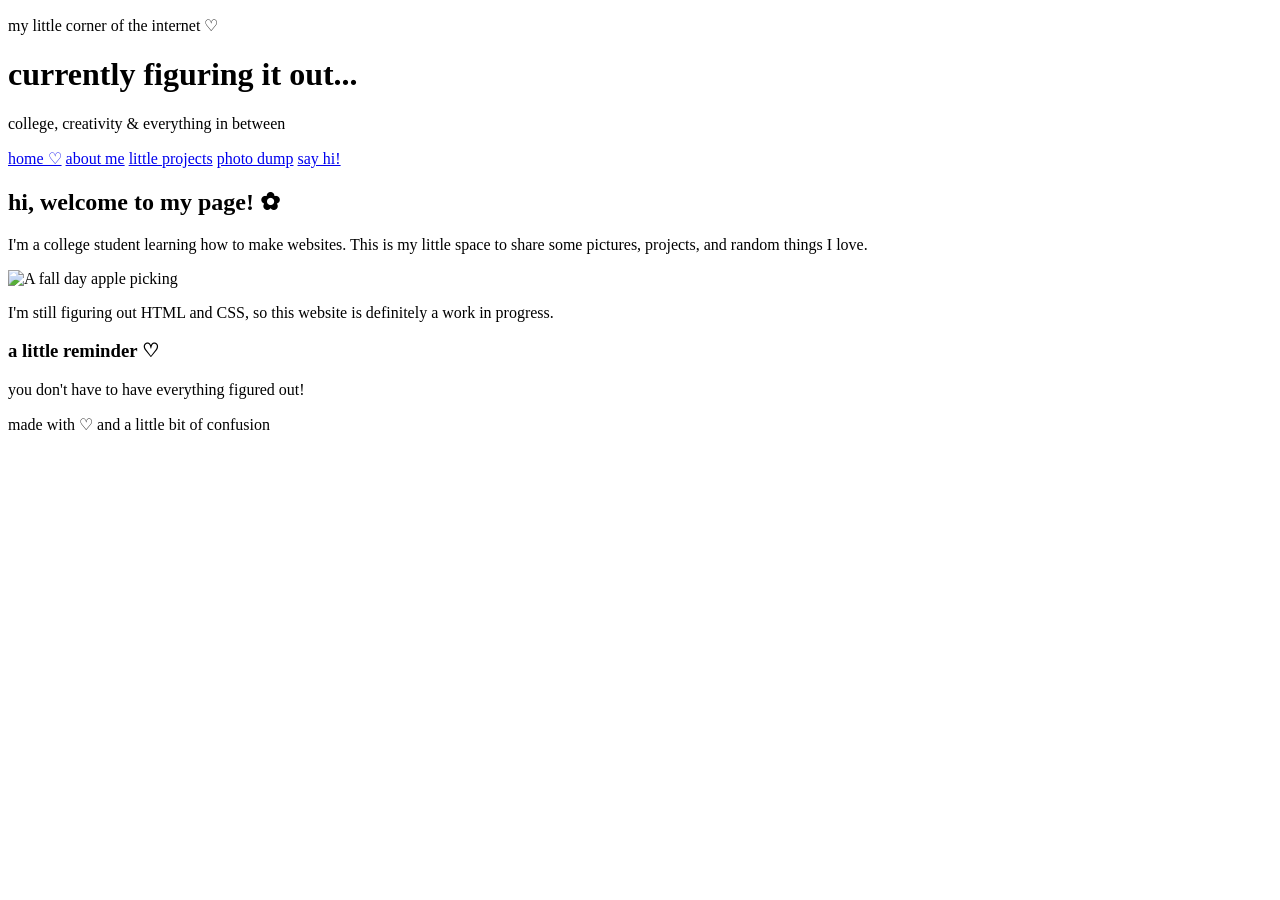
==== midterm-site/index.html @ cbe86b7a "Add initial HTML structure for midterm site" ====
<!DOCTYPE html>
<html lang="en">
<head>
  <meta charset="UTF-8">
  <meta name="viewport" content="width=device-width, initial-scale=1">
  <title>Currently Figuring It Out</title>
  <link rel="stylesheet" href="style.css">
</head>
<body>
  <header>
    <p>my little corner of the internet ♡</p>
    <h1>currently figuring it out...</h1>
    <p>college, creativity & everything in between</p>
  </header>

  <nav>
    <a href="index.html">home ♡</a>
    <a href="about.html">about me</a>
    <a href="projects.html">little projects</a>
    <a href="gallery.html">photo dump</a>
    <a href="contact.html">say hi!</a>
  </nav>

  <main>
    <h2>hi, welcome to my page! ✿</h2>
    <p>
      I'm a college student learning how to make websites.
      This is my little space to share some pictures,
      projects, and random things I love.
    </p>

    <img src="apple-picking.jpg"
         alt="A fall day apple picking"
         width="400">

    <p>
      I'm still figuring out HTML and CSS,
      so this website is definitely a work in progress.
    </p>

    <h3>a little reminder ♡</h3>
    <p>you don't have to have everything figured out!</p>
  </main>

  <footer>
    <p>made with ♡ and a little bit of confusion</p>
  </footer>
</body>
</html>
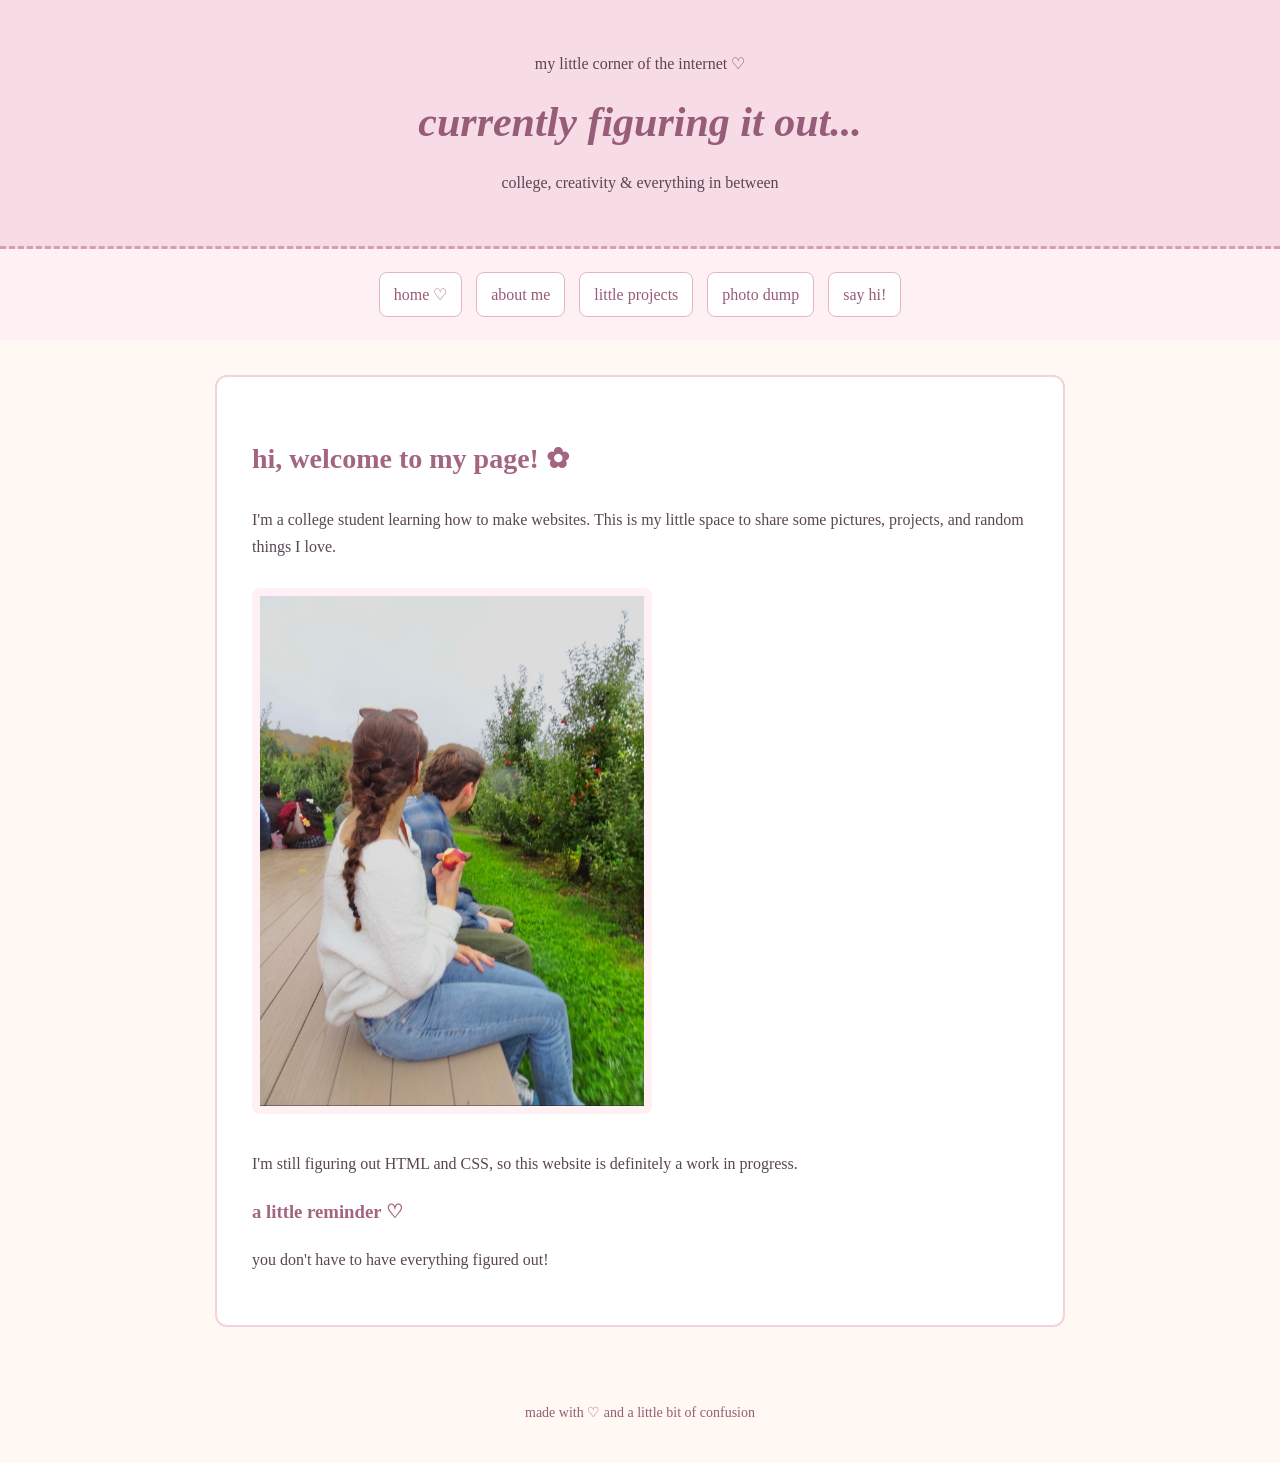
==== commit 4c400e7d: "Midterm Starting point" ====
--- a/midterm-site/index.html
+++ b/midterm-site/index.html
@@ -29,12 +29,7 @@
       This is my little space to share some pictures,
       projects, and random things I love.
     </p>
-
-    <img src="apple-picking.jpg"
-         alt="A fall day apple picking"
-         width="400">
-
-    <p>
+    <img src="apple-picking.jpg" alt="A fall day apple picking" width="400">    <p>
       I'm still figuring out HTML and CSS,
       so this website is definitely a work in progress.
     </p>
--- a/midterm-site/style.css
+++ b/midterm-site/style.css
@@ -0,0 +1,122 @@
+
+/* my little website ♡ */
+
+* {
+  box-sizing: border-box;
+}
+
+body {
+  background-color: #fff8f3;
+  color: #594653;
+  font-family: Georgia, serif;
+  margin: 0;
+  line-height: 1.7;
+}
+
+header {
+  background-color: #f7dce5;
+  text-align: center;
+  padding: 45px 20px;
+  border-bottom: 3px dashed #d89eae;
+}
+
+header h1 {
+  font-size: 42px;
+  color: #965c78;
+  margin: 10px 0;
+  font-style: italic;
+}
+
+header p {
+  margin: 5px;
+}
+
+nav {
+  background-color: #fff0f4;
+  text-align: center;
+  padding: 18px;
+}
+
+nav a {
+  display: inline-block;
+  background: white;
+  color: #965c78;
+  text-decoration: none;
+  padding: 8px 14px;
+  margin: 5px;
+  border: 1px solid #e5b5c5;
+  border-radius: 8px;
+}
+
+nav a:hover {
+  background-color: #f7dce5;
+}
+
+main {
+  background-color: white;
+  max-width: 850px;
+  margin: 35px auto;
+  padding: 35px;
+  border: 2px solid #f1d3dc;
+  border-radius: 12px;
+}
+
+h2 {
+  color: #a46581;
+  font-size: 28px;
+}
+
+h3 {
+  color: #a46581;
+}
+
+main img {
+  max-width: 100%;
+  height: auto;
+  border: 8px solid #fff0f4;
+  border-radius: 8px;
+  margin: 12px 0;
+}
+
+.gallery {
+  display: grid;
+  grid-template-columns: repeat(2, 1fr);
+  gap: 20px;
+}
+
+.gallery div {
+  background: #fff5f7;
+  padding: 12px;
+  text-align: center;
+  border: 1px solid #f1d3dc;
+  border-radius: 8px;
+}
+
+.gallery img {
+  width: 100%;
+  height: 250px;
+  object-fit: cover;
+}
+
+footer {
+  text-align: center;
+  padding: 25px;
+  color: #965c78;
+  font-size: 14px;
+}
+
+@media (max-width: 600px) {
+  header h1 {
+    font-size: 32px;
+  }
+
+  main {
+    margin: 15px;
+    padding: 20px;
+  }
+
+  .gallery {
+    grid-template-columns: 1fr;
+  }
+}
+
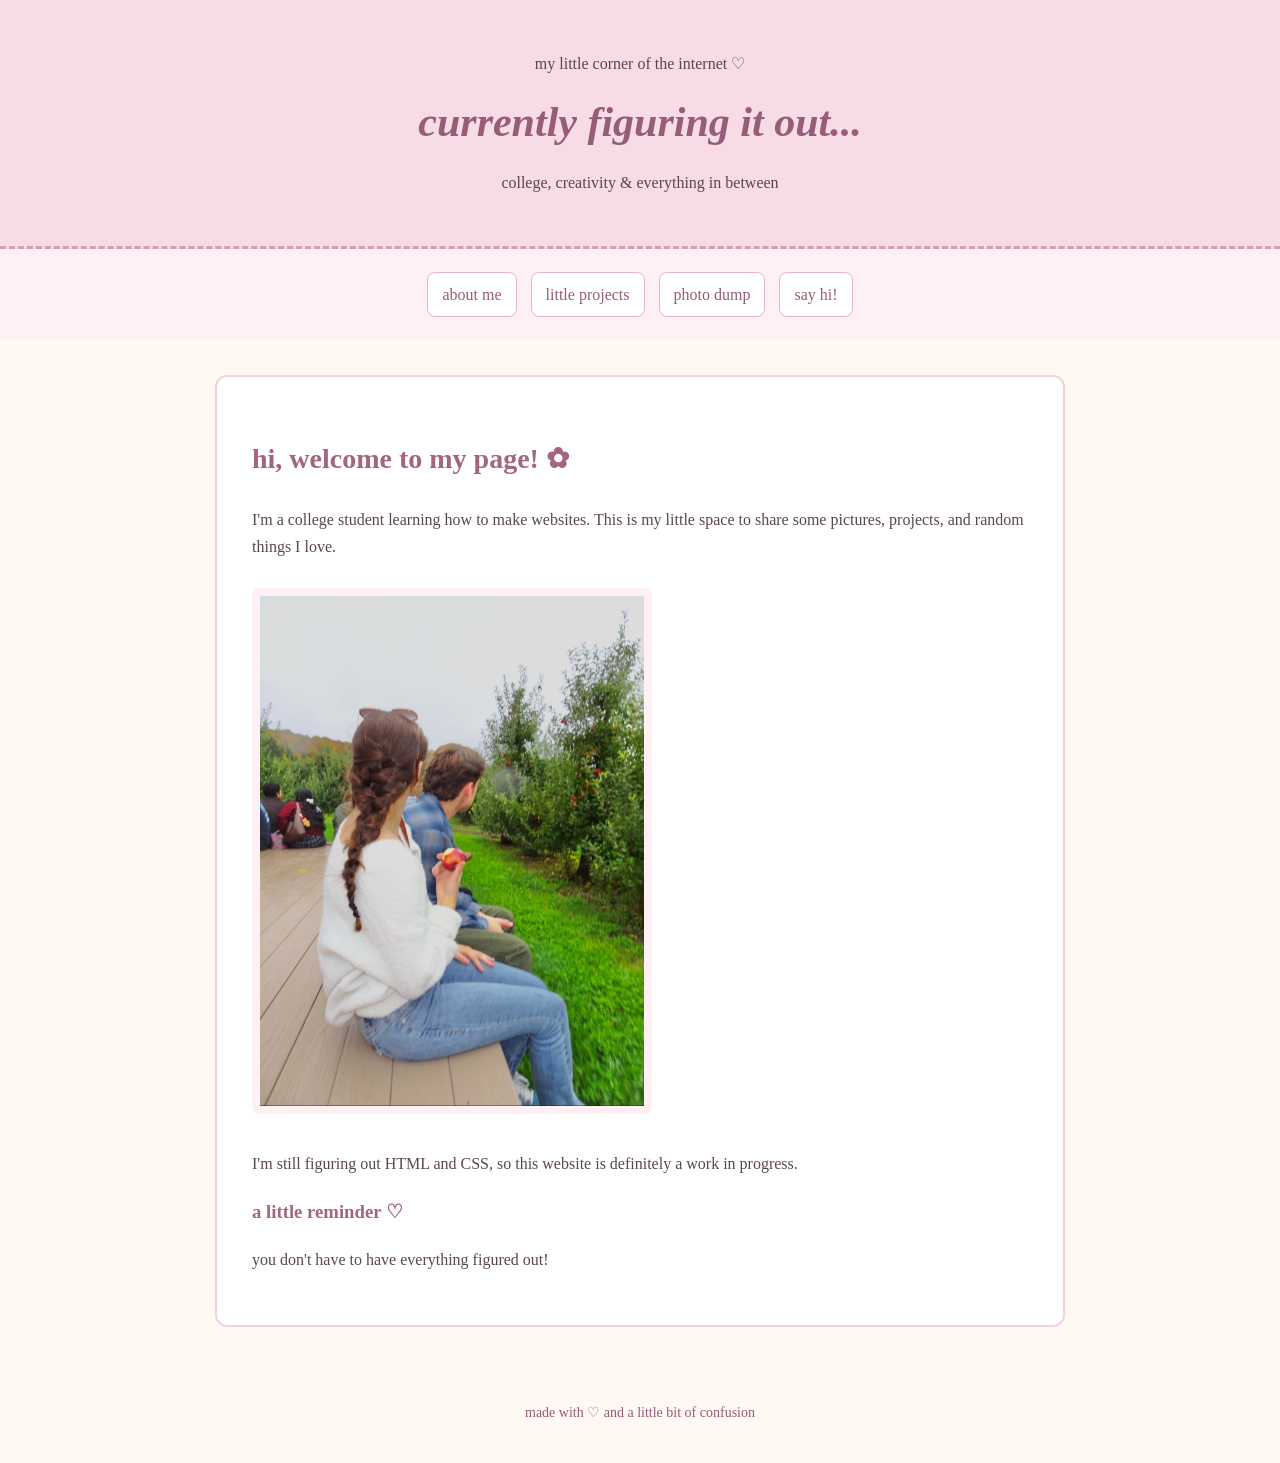
==== commit 83b93c79: "Fix link to about page in navigation" ====
--- a/midterm-site/index.html
+++ b/midterm-site/index.html
@@ -15,8 +15,7 @@
   </header>
 
   <nav>
-    <a href="index.html">home ♡</a>
-    <a href="about.html">about me</a>
+<a href="about/about.html">about me</a>
     <a href="projects.html">little projects</a>
     <a href="gallery.html">photo dump</a>
     <a href="contact.html">say hi!</a>
